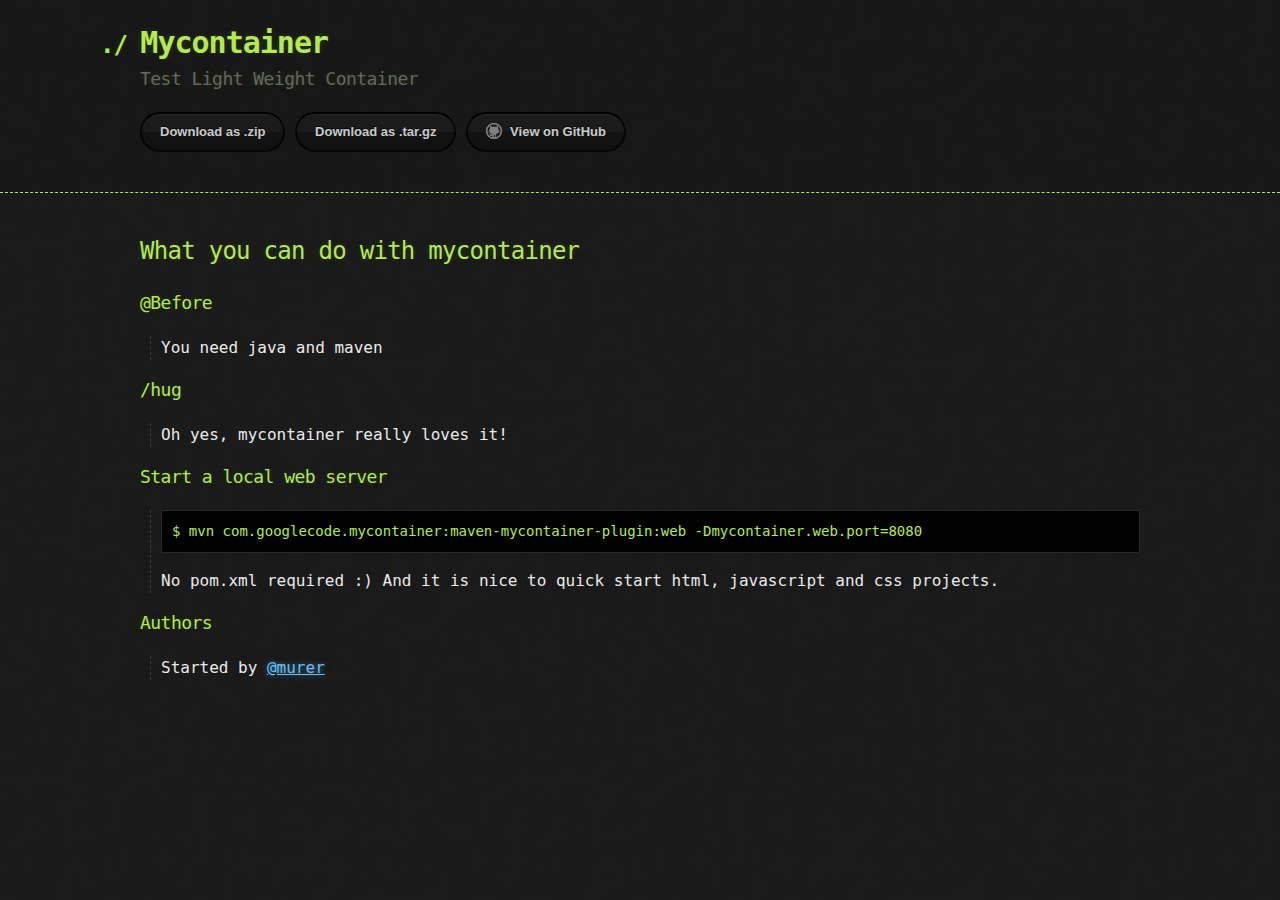
==== me.html @ 664a57b1 "initial" ====
<!DOCTYPE html>
<html>
  <head>
    <meta charset='utf-8'>
    <meta http-equiv="X-UA-Compatible" content="chrome=1">

    <link rel="stylesheet" type="text/css" href="stylesheets/stylesheet.css" media="screen" />
    <link rel="stylesheet" type="text/css" href="stylesheets/pygment_trac.css" media="screen" />
    <link rel="stylesheet" type="text/css" href="stylesheets/custom.css" media="screen" />
    <link rel="stylesheet" type="text/css" href="stylesheets/print.css" media="print" />
    
    <script type="text/javascript" src="js/ext/jquery.js"></script>
    <script type="text/javascript" src="js/jquery.togglepanel.js"></script>

    <title>Mycontainer by murer</title>
  </head>

  <body>

    <header>
      <div class="container">
        <h1>Mycontainer</h1>
        <h2>Test Light Weight Container</h2>

        <section id="downloads">
          <a href="https://github.com/murer/mycontainer/zipball/master" class="btn">Download as .zip</a>
          <a href="https://github.com/murer/mycontainer/tarball/master" class="btn">Download as .tar.gz</a>
          <a href="https://github.com/murer/mycontainer" class="btn btn-github"><span class="icon"></span>View on GitHub</a>
        </section>
      </div>
    </header>

    <div class="container">
      <section id="main_content">
      	<h2>What you can do with mycontainer</h2>
      	
      	<div class="togglepanel">
      	<h3>@Before</h3>
      		<div class="togglepanel-inner">
      			<p>You need java and maven</p>
      		</div>
      	</div>
      	
        <div class="togglepanel">
			<h3>/hug</h3>
			<div class="togglepanel-inner">
				<p>Oh yes, mycontainer really loves it!</p>
			</div>
		</div>
		
		<div class="togglepanel">
			<h3>Start a local web server</h3>
			<div class="togglepanel-inner">
				<pre><code>$ mvn com.googlecode.mycontainer:maven-mycontainer-plugin:web -Dmycontainer.web.port=8080</code></pre>
				<p>No pom.xml required :) And it is nice to quick start html, javascript and css projects.</p>
			</div>
		</div>
		
		<div class="togglepanel">
			<h3>Authors</h3>
			<div class="togglepanel-inner">
				<p>Started by <a href="http://github.com/murer" class="user-mention">@murer</a></p>
			</div>
		</div>
		
		
      </section>
    </div>

    
  </body>
</html>
---- stylesheets/stylesheet.css ----
body {
  margin: 0;
  padding: 0;
  background: #151515 url("../images/bkg.png") 0 0;
  color: #eaeaea;
  font: 16px;
  line-height: 1.5;
  font-family: Monaco, "Bitstream Vera Sans Mono", "Lucida Console", Terminal, monospace;
}

/* General & 'Reset' Stuff */

.container {
  width: 90%;
  max-width: 1000px;
  margin: 0 auto;
}

section {
  display: block;
  margin: 0 0 20px 0;
}

h1, h2, h3, h4, h5, h6 {
  margin: 0 0 20px;
}

li {
  line-height: 1.4 ;
}

/* Header, <header>
   header   - container
   h1       - project name
   h2       - project description
*/

header {
  background: rgba(0, 0, 0, 0.1);
  width: 100%;
  border-bottom: 1px dashed #b5e853;
  padding: 20px 0;
  margin: 0 0 40px 0;
}

header h1 {
  font-size: 30px;
  line-height: 1.5;
  margin: 0 0 0 -40px;
  font-weight: bold;
  font-family: Monaco, "Bitstream Vera Sans Mono", "Lucida Console", Terminal, monospace;
  color: #b5e853;
  text-shadow: 0 1px 1px rgba(0, 0, 0, 0.1),
               0 0 5px rgba(181, 232, 83, 0.1),
               0 0 10px rgba(181, 232, 83, 0.1);
  letter-spacing: -1px;
  -webkit-font-smoothing: antialiased;
}

header h1:before {
  content: "./ ";
  font-size: 24px;
}

header h2 {
  font-size: 18px;
  font-weight: 300;
  color: #666;
}

#downloads .btn {
  display: inline-block;
  text-align: center;
  margin: 0;
}

/* Main Content
*/

#main_content {
  width: 100%;
  -webkit-font-smoothing: antialiased;
}
section img {
  max-width: 100%
}

h1, h2, h3, h4, h5, h6 {
  font-weight: normal;
  font-family: Monaco, "Bitstream Vera Sans Mono", "Lucida Console", Terminal, monospace;
  color: #b5e853;
  letter-spacing: -0.03em;
  text-shadow: 0 1px 1px rgba(0, 0, 0, 0.1),
               0 0 5px rgba(181, 232, 83, 0.1),
               0 0 10px rgba(181, 232, 83, 0.1);
}

#main_content h1 {
  font-size: 30px;
}

#main_content h2 {
  font-size: 24px;
}

#main_content h3 {
  font-size: 18px;
}

#main_content h4 {
  font-size: 14px;
}

#main_content h5 {
  font-size: 12px;
  text-transform: uppercase;
  margin: 0 0 5px 0;
}

#main_content h6 {
  font-size: 12px;
  text-transform: uppercase;
  color: #999;
  margin: 0 0 5px 0;
}

dt {
  font-style: italic;
  font-weight: bold;
}

ul li {
  list-style: none;
}

ul li:before {
  content: ">>";
  font-family: Monaco, "Bitstream Vera Sans Mono", "Lucida Console", Terminal, monospace;
  font-size: 13px;
  color: #b5e853;
  margin-left: -37px;
  margin-right: 21px;
  line-height: 16px;
}

blockquote {
  color: #aaa;
  padding-left: 10px;
  border-left: 1px dotted #666;
}

pre {
  background: rgba(0, 0, 0, 0.9);
  border: 1px solid rgba(255, 255, 255, 0.15);
  padding: 10px;
  font-size: 14px;
  color: #b5e853;
  border-radius: 2px;
  -moz-border-radius: 2px;
  -webkit-border-radius: 2px;
  text-wrap: normal;
  overflow: auto;
  overflow-y: hidden;
}

table {
  width: 100%;
  margin: 0 0 20px 0;
}

th {
  text-align: left;
  border-bottom: 1px dashed #b5e853;
  padding: 5px 10px;
}

td {
  padding: 5px 10px;
}

hr {
  height: 0;
  border: 0;
  border-bottom: 1px dashed #b5e853;
  color: #b5e853;
}

/* Buttons
*/

.btn {
  display: inline-block;
  background: -webkit-linear-gradient(top, rgba(40, 40, 40, 0.3), rgba(35, 35, 35, 0.3) 50%, rgba(10, 10, 10, 0.3) 50%, rgba(0, 0, 0, 0.3));
  padding: 8px 18px;
  border-radius: 50px;
  border: 2px solid rgba(0, 0, 0, 0.7);
  border-bottom: 2px solid rgba(0, 0, 0, 0.7);
  border-top: 2px solid rgba(0, 0, 0, 1);
  color: rgba(255, 255, 255, 0.8);
  font-family: Helvetica, Arial, sans-serif;
  font-weight: bold;
  font-size: 13px;
  text-decoration: none;
  text-shadow: 0 -1px 0 rgba(0, 0, 0, 0.75);
  box-shadow: inset 0 1px 0 rgba(255, 255, 255, 0.05);
}

.btn:hover {
  background: -webkit-linear-gradient(top, rgba(40, 40, 40, 0.6), rgba(35, 35, 35, 0.6) 50%, rgba(10, 10, 10, 0.8) 50%, rgba(0, 0, 0, 0.8));
}

.btn .icon {
  display: inline-block;
  width: 16px;
  height: 16px;
  margin: 1px 8px 0 0;
  float: left;
}

.btn-github .icon {
  opacity: 0.6;
  background: url("../images/blacktocat.png") 0 0 no-repeat;
}

/* Links
   a, a:hover, a:visited
*/

a {
  color: #63c0f5;
  text-shadow: 0 0 5px rgba(104, 182, 255, 0.5);
}

/* Clearfix */

.cf:before, .cf:after {
  content:"";
  display:table;
}

.cf:after {
  clear:both;
}

.cf {
  zoom:1;
}
---- stylesheets/pygment_trac.css ----
.highlight .c { color: #999988; font-style: italic } /* Comment */
.highlight .err { color: #a61717; background-color: #e3d2d2 } /* Error */
.highlight .k { font-weight: bold } /* Keyword */
.highlight .o { font-weight: bold } /* Operator */
.highlight .cm { color: #999988; font-style: italic } /* Comment.Multiline */
.highlight .cp { color: #999999; font-weight: bold } /* Comment.Preproc */
.highlight .c1 { color: #999988; font-style: italic } /* Comment.Single */
.highlight .cs { color: #999999; font-weight: bold; font-style: italic } /* Comment.Special */
.highlight .gd { color: #000000; background-color: #ffdddd } /* Generic.Deleted */
.highlight .gd .x { color: #000000; background-color: #ffaaaa } /* Generic.Deleted.Specific */
.highlight .ge { font-style: italic } /* Generic.Emph */
.highlight .gr { color: #aa0000 } /* Generic.Error */
.highlight .gh { color: #999999 } /* Generic.Heading */
.highlight .gi { color: #000000; background-color: #ddffdd } /* Generic.Inserted */
.highlight .gi .x { color: #000000; background-color: #aaffaa } /* Generic.Inserted.Specific */
.highlight .go { color: #888888 } /* Generic.Output */
.highlight .gp { color: #555555 } /* Generic.Prompt */
.highlight .gs { font-weight: bold } /* Generic.Strong */
.highlight .gu { color: #800080; font-weight: bold; } /* Generic.Subheading */
.highlight .gt { color: #aa0000 } /* Generic.Traceback */
.highlight .kc { font-weight: bold } /* Keyword.Constant */
.highlight .kd { font-weight: bold } /* Keyword.Declaration */
.highlight .kn { font-weight: bold } /* Keyword.Namespace */
.highlight .kp { font-weight: bold } /* Keyword.Pseudo */
.highlight .kr { font-weight: bold } /* Keyword.Reserved */
.highlight .kt { color: #445588; font-weight: bold } /* Keyword.Type */
.highlight .m { color: #009999 } /* Literal.Number */
.highlight .s { color: #d14 } /* Literal.String */
.highlight .na { color: #008080 } /* Name.Attribute */
.highlight .nb { color: #0086B3 } /* Name.Builtin */
.highlight .nc { color: #445588; font-weight: bold } /* Name.Class */
.highlight .no { color: #008080 } /* Name.Constant */
.highlight .ni { color: #800080 } /* Name.Entity */
.highlight .ne { color: #990000; font-weight: bold } /* Name.Exception */
.highlight .nf { color: #990000; font-weight: bold } /* Name.Function */
.highlight .nn { color: #555555 } /* Name.Namespace */
.highlight .nt { color: #CBDFFF } /* Name.Tag */
.highlight .nv { color: #008080 } /* Name.Variable */
.highlight .ow { font-weight: bold } /* Operator.Word */
.highlight .w { color: #bbbbbb } /* Text.Whitespace */
.highlight .mf { color: #009999 } /* Literal.Number.Float */
.highlight .mh { color: #009999 } /* Literal.Number.Hex */
.highlight .mi { color: #009999 } /* Literal.Number.Integer */
.highlight .mo { color: #009999 } /* Literal.Number.Oct */
.highlight .sb { color: #d14 } /* Literal.String.Backtick */
.highlight .sc { color: #d14 } /* Literal.String.Char */
.highlight .sd { color: #d14 } /* Literal.String.Doc */
.highlight .s2 { color: #d14 } /* Literal.String.Double */
.highlight .se { color: #d14 } /* Literal.String.Escape */
.highlight .sh { color: #d14 } /* Literal.String.Heredoc */
.highlight .si { color: #d14 } /* Literal.String.Interpol */
.highlight .sx { color: #d14 } /* Literal.String.Other */
.highlight .sr { color: #009926 } /* Literal.String.Regex */
.highlight .s1 { color: #d14 } /* Literal.String.Single */
.highlight .ss { color: #990073 } /* Literal.String.Symbol */
.highlight .bp { color: #999999 } /* Name.Builtin.Pseudo */
.highlight .vc { color: #008080 } /* Name.Variable.Class */
.highlight .vg { color: #008080 } /* Name.Variable.Global */
.highlight .vi { color: #008080 } /* Name.Variable.Instance */
.highlight .il { color: #009999 } /* Literal.Number.Integer.Long */

.type-csharp .highlight .k { color: #0000FF }
.type-csharp .highlight .kt { color: #0000FF }
.type-csharp .highlight .nf { color: #000000; font-weight: normal }
.type-csharp .highlight .nc { color: #2B91AF }
.type-csharp .highlight .nn { color: #000000 }
.type-csharp .highlight .s { color: #A31515 }
.type-csharp .highlight .sc { color: #A31515 }
---- stylesheets/custom.css ----
.togglepanel {
	cursor: pointer;
}

.togglepanel-inner {
	margin-left: 10px;
	padding-left: 10px;
	border-left: 1px dashed rgba(255, 255, 255, 0.15) 
}
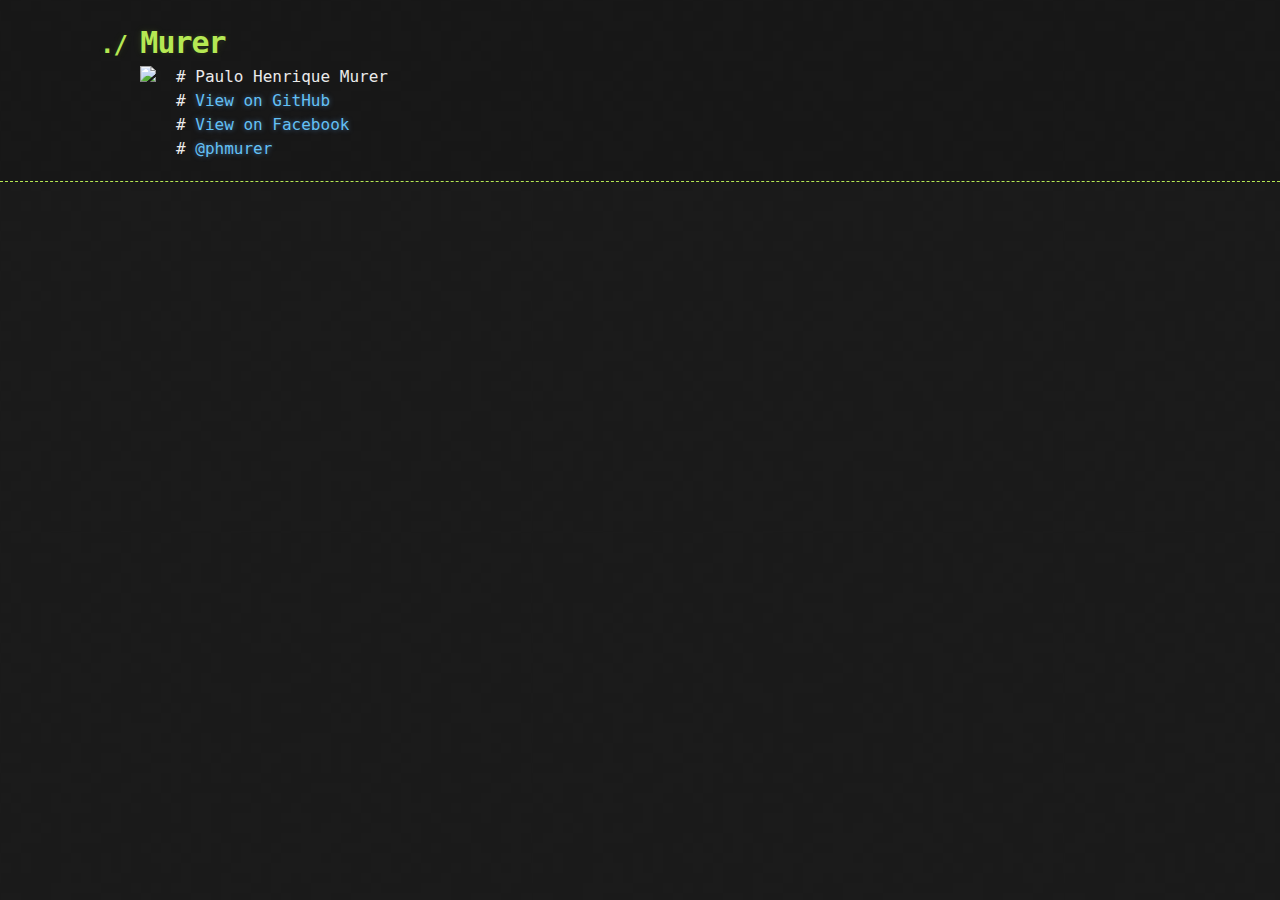
==== commit 2a6ca6a6: "page" ====
--- a/me.html
+++ b/me.html
@@ -10,7 +10,6 @@
     <link rel="stylesheet" type="text/css" href="stylesheets/print.css" media="print" />
     
     <script type="text/javascript" src="js/ext/jquery.js"></script>
-    <script type="text/javascript" src="js/jquery.togglepanel.js"></script>
 
     <title>Mycontainer by murer</title>
   </head>
@@ -19,50 +18,22 @@
 
     <header>
       <div class="container">
-        <h1>Mycontainer</h1>
-        <h2>Test Light Weight Container</h2>
-
-        <section id="downloads">
-          <a href="https://github.com/murer/mycontainer/zipball/master" class="btn">Download as .zip</a>
-          <a href="https://github.com/murer/mycontainer/tarball/master" class="btn">Download as .tar.gz</a>
-          <a href="https://github.com/murer/mycontainer" class="btn btn-github"><span class="icon"></span>View on GitHub</a>
-        </section>
+        <h1>Murer</h1>
+        <div class="panel first">
+        	<img src="https://pt.gravatar.com/userimage/38549462/a2833e1d220226176d013f0a966e2348.png?size=200" class="avatar"/>
+        </div>
+        <div class="panel">
+        	<p>Paulo Henrique Murer</p>
+        	<p><a href="https://github.com/murer/mycontainer" class="user-mention">View on GitHub</a></p>
+        	<p><a href="https://facebook.com/phmurer" class="user-mention">View on Facebook</a></p>
+        	<p><a href="https://twitter.com/phmurer" class="user-mention">@phmurer</a></p>
+        </div>
+        <div class="clear"></div>
       </div>
     </header>
 
     <div class="container">
       <section id="main_content">
-      	<h2>What you can do with mycontainer</h2>
-      	
-      	<div class="togglepanel">
-      	<h3>@Before</h3>
-      		<div class="togglepanel-inner">
-      			<p>You need java and maven</p>
-      		</div>
-      	</div>
-      	
-        <div class="togglepanel">
-			<h3>/hug</h3>
-			<div class="togglepanel-inner">
-				<p>Oh yes, mycontainer really loves it!</p>
-			</div>
-		</div>
-		
-		<div class="togglepanel">
-			<h3>Start a local web server</h3>
-			<div class="togglepanel-inner">
-				<pre><code>$ mvn com.googlecode.mycontainer:maven-mycontainer-plugin:web -Dmycontainer.web.port=8080</code></pre>
-				<p>No pom.xml required :) And it is nice to quick start html, javascript and css projects.</p>
-			</div>
-		</div>
-		
-		<div class="togglepanel">
-			<h3>Authors</h3>
-			<div class="togglepanel-inner">
-				<p>Started by <a href="http://github.com/murer" class="user-mention">@murer</a></p>
-			</div>
-		</div>
-		
 		
       </section>
     </div>
--- a/stylesheets/custom.css
+++ b/stylesheets/custom.css
@@ -1,9 +1,31 @@
-.togglepanel {
-	cursor: pointer;
+.clear {
+	clear: both;
+	height: 0;
+	line-height: 0;
+	visibility: hidden;
+	display: none border:  1px solid #fff;
+	padding: 0;
+	margin: 0
 }
 
-.togglepanel-inner {
-	margin-left: 10px;
-	padding-left: 10px;
-	border-left: 1px dashed rgba(255, 255, 255, 0.15) 
+div.panel {
+	float: left;
+	padding-left: 20px;
 }
+
+div.panel.first {
+	padding-left: 0;
+}
+
+div.panel p {
+	margin: 0 0
+}
+
+div.panel p:before {
+	content: '# '
+}
+
+div.panel a {
+	text-decoration: none
+}
+
